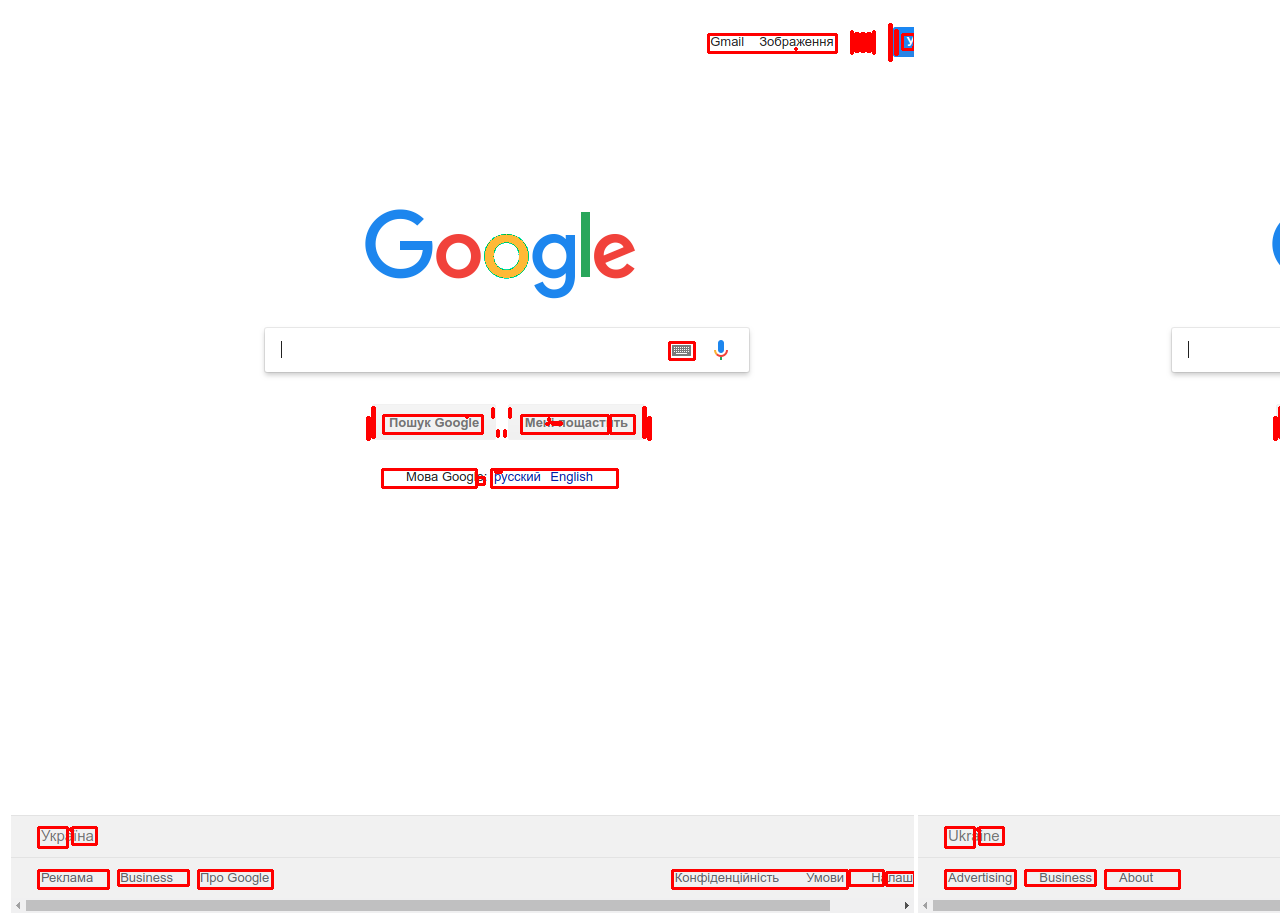
==== examples/index.html @ 76406d60 "Index html" ====
<html>
    <head>
        <script src="https://ajax.googleapis.com/ajax/libs/jquery/3.3.1/jquery.min.js" ></script>
        <style>
        .img-container { position: relative; }
        .img-container .top {
          position: absolute;
          top: 0;
          left: 0;
          z-index: 1;
        }
        </style>
    </head>
    <body>
        <table>
            <tr>
                <td>
                    <div class="img-container">
                        <img class="bottom" src="expected/google.com.png" alt="google.com" />
                        <img class="top" src="actual//google.com-diff.png" alt="diff" />
                    </div>
                </td>
                <td>
                    <div class="img-container">
                        <img class="bottom" src="actual/google.com.png" alt="google.com" />
                        <img class="top" src="actual/google.com-diff.png" alt="diff" />
                    </div>
                </td>
            </tr>
        </table>
    </body>
</html>
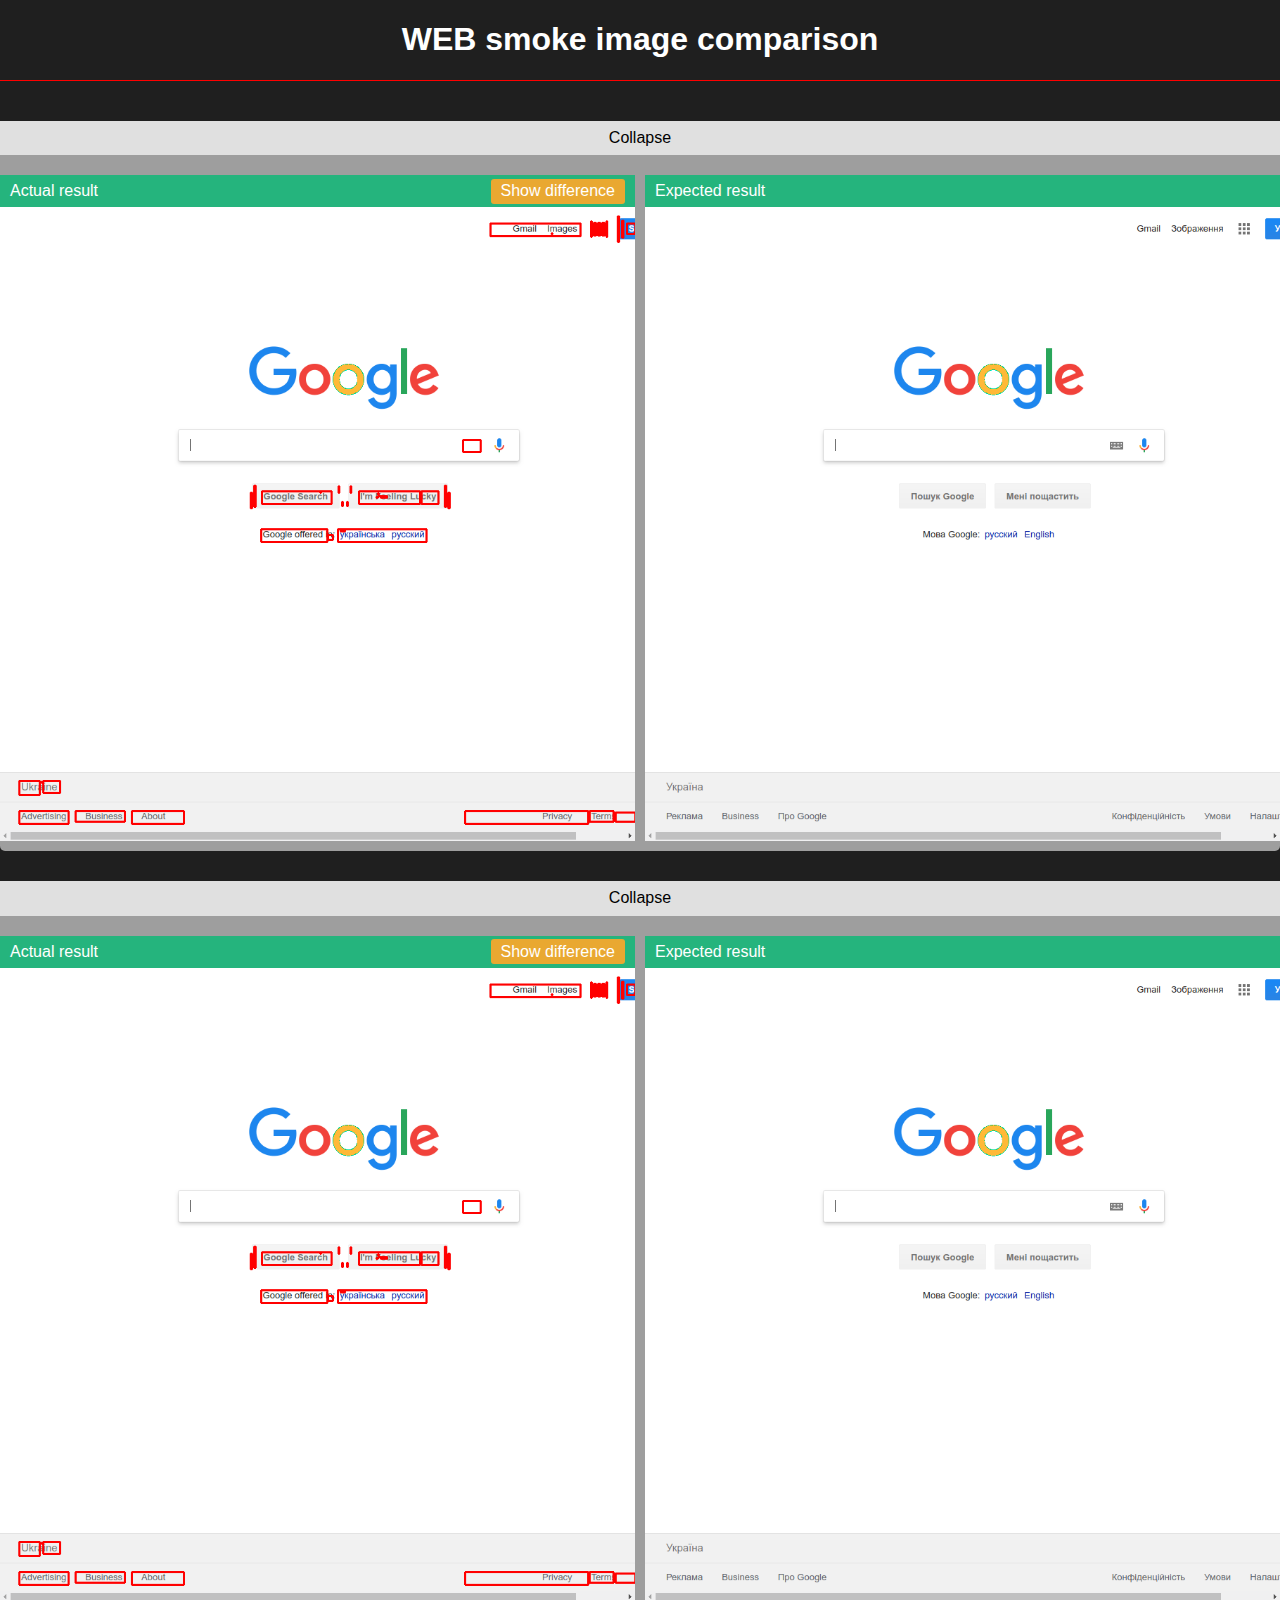
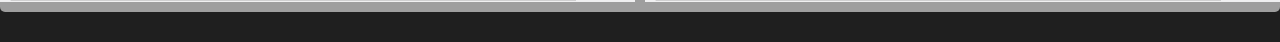
==== commit 07745f38: "FEATURE/Add frontend styles for comparison results" ====
--- a/examples/index.html
+++ b/examples/index.html
@@ -1,32 +1,81 @@
-<html>
-    <head>
-        <script src="https://ajax.googleapis.com/ajax/libs/jquery/3.3.1/jquery.min.js" ></script>
-        <style>
-        .img-container { position: relative; }
-        .img-container .top {
-          position: absolute;
-          top: 0;
-          left: 0;
-          z-index: 1;
-        }
-        </style>
-    </head>
-    <body>
-        <table>
-            <tr>
-                <td>
-                    <div class="img-container">
-                        <img class="bottom" src="expected/google.com.png" alt="google.com" />
-                        <img class="top" src="actual//google.com-diff.png" alt="diff" />
+<!DOCTYPE html>
+<html lang="en">
+<head>
+    <meta charset="UTF-8">
+    <meta name="viewport" content="width=device-width, initial-scale=1.0">
+    <meta http-equiv="X-UA-Compatible" content="ie=edge">
+    <title>WEB smoke</title>
+    <link rel="stylesheet" href="css/normalize.min.css">
+    <link rel="stylesheet" href="css/style.css">
+    <script src="js/main.js"></script>
+</head>
+<body>
+    <header class="header">
+        <h1 class="header__heading">WEB smoke image comparison</h1>
+    </header>
+
+    <main class="container">
+        <div class="comparison-block">
+            <div class="comparison-control">
+                <button type="button" class="comparison-control__collapse" data-toggle-id="comparison-block-1">Collapse</button>
+            </div>
+
+            <div class="comparison-content" id="comparison-block-1">
+                <div class="comparison-image-wrapper comparison-image-wrapper__left">
+                    <div class="comparison-image-control">
+                        <span>Actual result</span>
+                        <button type="button" class="comparison-image-control__button" data-toggle-id="comparison-diff-1">Show difference</button>
                     </div>
-                </td>
-                <td>
-                    <div class="img-container">
-                        <img class="bottom" src="actual/google.com.png" alt="google.com" />
-                        <img class="top" src="actual/google.com-diff.png" alt="diff" />
+
+                    <div class="comparison-image-block">
+                        <img src="img/actual/google.com.png" class="comparison-image" alt="">
+
+                        <img src="img/actual/google.com-diff.png" class="comparison-diff" id="comparison-diff-1" alt="">
                     </div>
-                </td>
-            </tr>
-        </table>
-    </body>
+                </div>
+
+                <div class="comparison-image-wrapper comparison-image-wrapper__right">
+                    <div class="comparison-image-control">
+                        Expected result
+                    </div>
+
+                    <div class="comparison-image-block">
+                        <img src="img/expected/google.com.png" class="comparison-image" alt="">
+                    </div>
+                </div>
+            </div>
+        </div>
+
+        <div class="comparison-block">
+            <div class="comparison-control">
+                <button type="button" class="comparison-control__collapse" data-toggle-id="comparison-block-2">Collapse</button>
+            </div>
+
+            <div class="comparison-content" id="comparison-block-2">
+                <div class="comparison-image-wrapper comparison-image-wrapper__left">
+                    <div class="comparison-image-control">
+                        <span>Actual result</span>
+                        <button type="button" class="comparison-image-control__button" data-toggle-id="comparison-diff-2">Show difference</button>
+                    </div>
+
+                    <div class="comparison-image-block">
+                        <img src="img/actual/google.com.png" class="comparison-image" alt="">
+
+                        <img src="img/actual/google.com-diff.png" class="comparison-diff" id="comparison-diff-2" alt="">
+                    </div>
+                </div>
+
+                <div class="comparison-image-wrapper comparison-image-wrapper__right">
+                    <div class="comparison-image-control">
+                        Expected result
+                    </div>
+
+                    <div class="comparison-image-block">
+                        <img src="img/expected/google.com.png" class="comparison-image" alt="">
+                    </div>
+                </div>
+            </div>
+        </div>
+    </main>
+</body>
 </html>
--- a/examples/css/style.css
+++ b/examples/css/style.css
@@ -0,0 +1,127 @@
+*, *::before, *::after {
+    box-sizing: border-box;
+}
+
+body {
+    font-family: Arial, Helvetica, sans-serif;
+    background-color: #1f1f1f;
+    color: white;
+}
+
+.header {
+    border-bottom: 1px solid red;
+    margin-bottom: 40px;
+}
+
+.header__heading {
+    text-align: center;
+}
+
+.container {
+    max-width: 1440px;
+    margin: 0 auto;
+}
+
+.comparison-block {
+    width: 100%;
+    background-color: #9e9e9e;
+    margin-bottom: 30px;
+    border-radius: 0 0 5px 5px;
+}
+
+.comparison-control {
+    margin-bottom: 20px;
+}
+
+.comparison-control__collapse {
+    width: 100%;
+    padding: 8px 0;
+    cursor: pointer;
+    border: none;
+    display: block;
+    margin-bottom: 5px;
+    background-color: #e0e0e0;
+    outline: none;
+    transition: all .1s linear;
+}
+
+.comparison-control__collapse:active {
+    background-color: #bbbbbb;
+}
+
+.comparison-content {
+    display: flex;
+    flex-wrap: wrap;
+    justify-content: space-between;
+}
+
+.comparison-image-wrapper {
+    flex-basis: calc(50% - 5px);
+    margin-bottom: 10px;
+}
+
+.comparison-image-wrapper__left {
+    margin-right: 5px;
+}
+
+.comparison-image-wrapper__right {
+    margin-left: 5px;
+}
+
+.comparison-image-block {
+    position: relative;
+}
+
+.comparison-image-block > .comparison-image {
+    height: auto;
+    max-width: 100%;
+    display: block;
+}
+
+.comparison-diff {
+    position: absolute;
+    top: 0;
+    left: 0;
+    width: 100%;
+}
+
+.comparison-diff__hidden {
+    display: none;
+}
+
+.comparison-image-control {
+    background-color: #25b47d;
+    padding: 5px 10px;
+    display: flex;
+    justify-content: space-between;
+    align-items: center;
+    height: 32px;
+}
+
+.comparison-image-control__button {
+    height: 25px;
+    outline: none;
+    border: none;
+    background-color: #e9a831;
+    transition: all .1s linear;
+    color: inherit;
+    padding: 0 10px;
+    display: block;
+    border-radius: 3px;
+    cursor: pointer;
+}
+
+.comparison-image-control__button:active {
+    background-color: #91681d;
+}
+
+@media screen and (max-width: 767px) {
+    .comparison-content {
+        flex-direction: column;
+    }
+
+    .comparison-image-wrapper {
+        margin-right: 0;
+        margin-left: 0;
+    }
+}
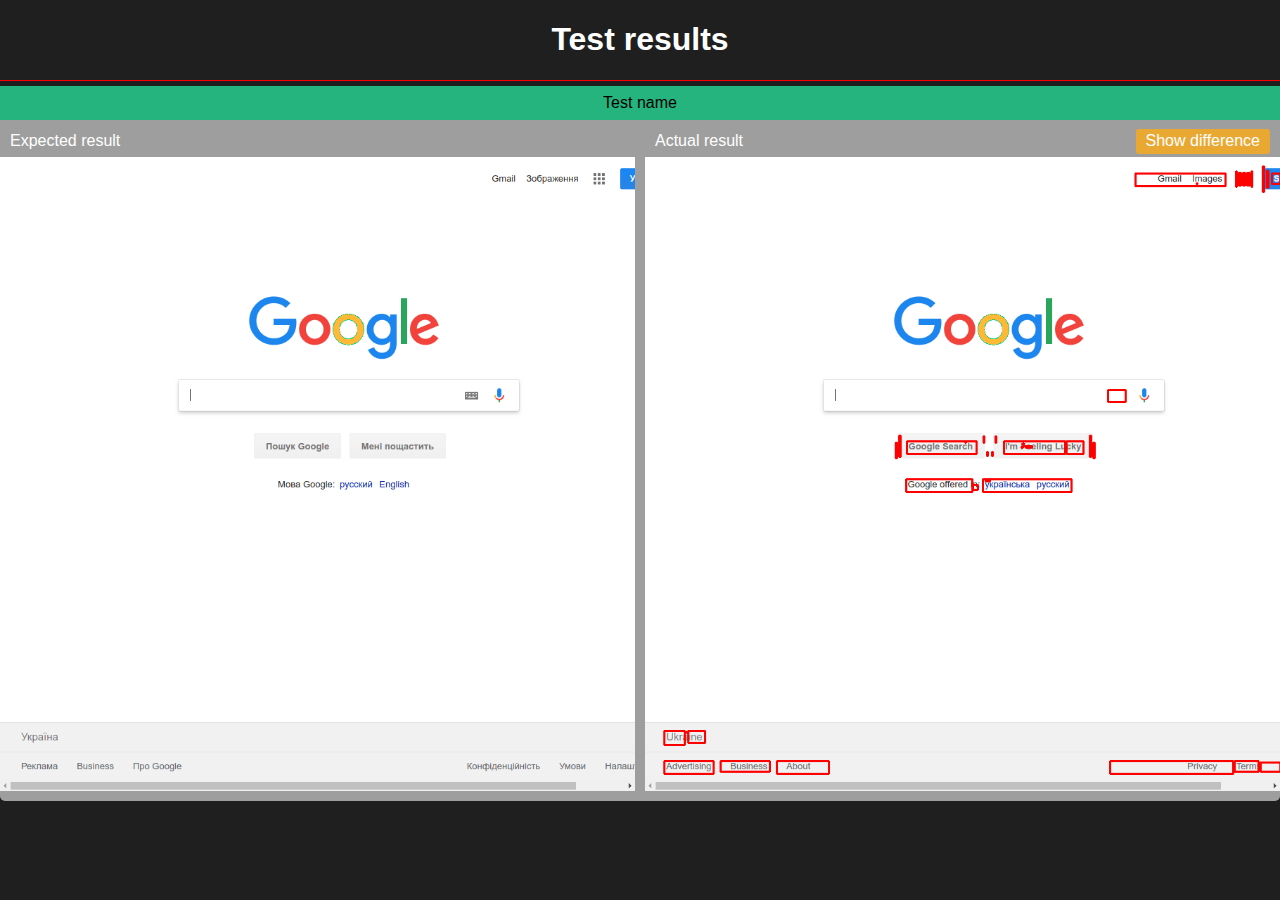
==== commit 03066621: "Minor refactoring of results page" ====
--- a/examples/index.html
+++ b/examples/index.html
@@ -5,77 +5,206 @@
     <meta name="viewport" content="width=device-width, initial-scale=1.0">
     <meta http-equiv="X-UA-Compatible" content="ie=edge">
     <title>WEB smoke</title>
-    <link rel="stylesheet" href="css/normalize.min.css">
-    <link rel="stylesheet" href="css/style.css">
-    <script src="js/main.js"></script>
 </head>
 <body>
     <header class="header">
-        <h1 class="header__heading">WEB smoke image comparison</h1>
+        <h1 class="header__heading">Test results</h1>
     </header>
 
     <main class="container">
         <div class="comparison-block">
             <div class="comparison-control">
-                <button type="button" class="comparison-control__collapse" data-toggle-id="comparison-block-1">Collapse</button>
+                <button type="button" class="comparison-control__collapse green" data-toggle-id="comparison-block-1">Test name</button>
             </div>
 
             <div class="comparison-content" id="comparison-block-1">
                 <div class="comparison-image-wrapper comparison-image-wrapper__left">
                     <div class="comparison-image-control">
+                        Expected result
+                    </div>
+                    <div class="comparison-image-block">
+                        <img src="expected/google.com.png" class="comparison-image" alt="">
+                    </div>
+                </div>
+
+                <div class="comparison-image-wrapper comparison-image-wrapper__right">
+                    <div class="comparison-image-control">
                         <span>Actual result</span>
                         <button type="button" class="comparison-image-control__button" data-toggle-id="comparison-diff-1">Show difference</button>
                     </div>
-
                     <div class="comparison-image-block">
-                        <img src="img/actual/google.com.png" class="comparison-image" alt="">
-
-                        <img src="img/actual/google.com-diff.png" class="comparison-diff" id="comparison-diff-1" alt="">
-                    </div>
-                </div>
-
-                <div class="comparison-image-wrapper comparison-image-wrapper__right">
-                    <div class="comparison-image-control">
-                        Expected result
-                    </div>
-
-                    <div class="comparison-image-block">
-                        <img src="img/expected/google.com.png" class="comparison-image" alt="">
-                    </div>
-                </div>
-            </div>
-        </div>
-
-        <div class="comparison-block">
-            <div class="comparison-control">
-                <button type="button" class="comparison-control__collapse" data-toggle-id="comparison-block-2">Collapse</button>
-            </div>
-
-            <div class="comparison-content" id="comparison-block-2">
-                <div class="comparison-image-wrapper comparison-image-wrapper__left">
-                    <div class="comparison-image-control">
-                        <span>Actual result</span>
-                        <button type="button" class="comparison-image-control__button" data-toggle-id="comparison-diff-2">Show difference</button>
-                    </div>
-
-                    <div class="comparison-image-block">
-                        <img src="img/actual/google.com.png" class="comparison-image" alt="">
-
-                        <img src="img/actual/google.com-diff.png" class="comparison-diff" id="comparison-diff-2" alt="">
-                    </div>
-                </div>
-
-                <div class="comparison-image-wrapper comparison-image-wrapper__right">
-                    <div class="comparison-image-control">
-                        Expected result
-                    </div>
-
-                    <div class="comparison-image-block">
-                        <img src="img/expected/google.com.png" class="comparison-image" alt="">
+                        <img src="actual/google.com.png" class="comparison-image" alt="">
+
+                        <img src="actual/google.com-diff.png" class="comparison-diff" id="comparison-diff-1" alt="">
                     </div>
                 </div>
             </div>
         </div>
     </main>
+    <script>
+function toggleElementVisibility (element) {
+    element.hidden = !element.hidden;
+}
+
+document.addEventListener('DOMContentLoaded', function () {
+    var collapseButtons = document.querySelectorAll('.comparison-control__collapse');
+    var collapsableBlocks = document.querySelectorAll('.comparison-block > .comparison-content');
+
+    for (var button of collapseButtons) {
+        button.addEventListener('click', function () {
+            var comparisonBlock = document.getElementById(this.dataset.toggleId);
+            toggleElementVisibility(comparisonBlock);
+        });
+    }
+
+    var showDiffButtons = document.querySelectorAll('.comparison-image-control__button');
+
+    for (var diffButton of showDiffButtons) {
+        diffButton.addEventListener('click', function () {
+            var diffImage = document.getElementById(this.dataset.toggleId);
+            toggleElementVisibility(diffImage);
+        });
+    }
+});
+    </script>
+<style>
+/*! normalize.css v8.0.1 | MIT License | github.com/necolas/normalize.css */button,hr,input{overflow:visible}progress,sub,sup{vertical-align:baseline}[type=checkbox],[type=radio],legend{box-sizing:border-box;padding:0}html{line-height:1.15;-webkit-text-size-adjust:100%}body{margin:0}details,main{display:block}h1{font-size:2em;margin:.67em 0}hr{box-sizing:content-box;height:0}code,kbd,pre,samp{font-family:monospace,monospace;font-size:1em}a{background-color:transparent}abbr[title]{border-bottom:none;text-decoration:underline;text-decoration:underline dotted}b,strong{font-weight:bolder}small{font-size:80%}sub,sup{font-size:75%;line-height:0;position:relative}sub{bottom:-.25em}sup{top:-.5em}img{border-style:none}button,input,optgroup,select,textarea{font-family:inherit;font-size:100%;line-height:1.15;margin:0}button,select{text-transform:none}[type=button],[type=reset],[type=submit],button{-webkit-appearance:button}[type=button]::-moz-focus-inner,[type=reset]::-moz-focus-inner,[type=submit]::-moz-focus-inner,button::-moz-focus-inner{border-style:none;padding:0}[type=button]:-moz-focusring,[type=reset]:-moz-focusring,[type=submit]:-moz-focusring,button:-moz-focusring{outline:ButtonText dotted 1px}fieldset{padding:.35em .75em .625em}legend{color:inherit;display:table;max-width:100%;white-space:normal}textarea{overflow:auto}[type=number]::-webkit-inner-spin-button,[type=number]::-webkit-outer-spin-button{height:auto}[type=search]{-webkit-appearance:textfield;outline-offset:-2px}[type=search]::-webkit-search-decoration{-webkit-appearance:none}::-webkit-file-upload-button{-webkit-appearance:button;font:inherit}summary{display:list-item}[hidden],template{display:none!important;}
+</style>
+<style>
+*, *::before, *::after {
+    box-sizing: border-box;
+}
+
+body {
+    font-family: Arial, Helvetica, sans-serif;
+    background-color: #1f1f1f;
+    color: white;
+}
+
+.header {
+    border-bottom: 1px solid red;
+    margin-bottom: 5px;
+}
+
+.header__heading {
+    text-align: center;
+}
+
+.container {
+    max-width: 1440px;
+    margin: 0 auto;
+}
+
+.comparison-block {
+    width: 100%;
+    background-color: #9e9e9e;
+    margin-bottom: 30px;
+    border-radius: 0 0 5px 5px;
+}
+
+.comparison-control {
+    margin-top: 5px;
+}
+
+.comparison-control__collapse {
+    width: 100%;
+    padding: 8px 0;
+    cursor: pointer;
+    border: none;
+    display: block;
+    margin-bottom: 5px;
+    background-color: #e0e0e0;
+    outline: none;
+    transition: all .1s linear;
+}
+
+.comparison-control__collapse:active {
+    background-color: #bbbbbb;
+}
+
+.comparison-content {
+    display: flex;
+    flex-wrap: wrap;
+    justify-content: space-between;
+}
+
+.comparison-image-wrapper {
+    flex-basis: calc(50% - 5px);
+    margin-bottom: 10px;
+}
+
+.comparison-image-wrapper__left {
+    margin-right: 5px;
+}
+
+.comparison-image-wrapper__right {
+    margin-left: 5px;
+}
+
+.comparison-image-block {
+    position: relative;
+}
+
+.comparison-image-block > .comparison-image {
+    height: auto;
+    max-width: 100%;
+    display: block;
+}
+
+.comparison-diff {
+    position: absolute;
+    top: 0;
+    left: 0;
+    width: 100%;
+}
+
+.comparison-diff__hidden {
+    display: none;
+}
+
+.green {
+    background-color: #25b47d;
+}
+
+.red {
+    background-color: red;
+}
+
+.comparison-image-control {
+    padding: 5px 10px;
+    display: flex;
+    justify-content: space-between;
+    align-items: center;
+    height: 32px;
+}
+
+.comparison-image-control__button {
+    height: 25px;
+    outline: none;
+    border: none;
+    background-color: #e9a831;
+    transition: all .1s linear;
+    color: inherit;
+    padding: 0 10px;
+    display: block;
+    border-radius: 3px;
+    cursor: pointer;
+}
+
+.comparison-image-control__button:active {
+    background-color: #91681d;
+}
+
+@media screen and (max-width: 767px) {
+    .comparison-content {
+        flex-direction: column;
+    }
+
+    .comparison-image-wrapper {
+        margin-right: 0;
+        margin-left: 0;
+    }
+}
+</style>
 </body>
 </html>
